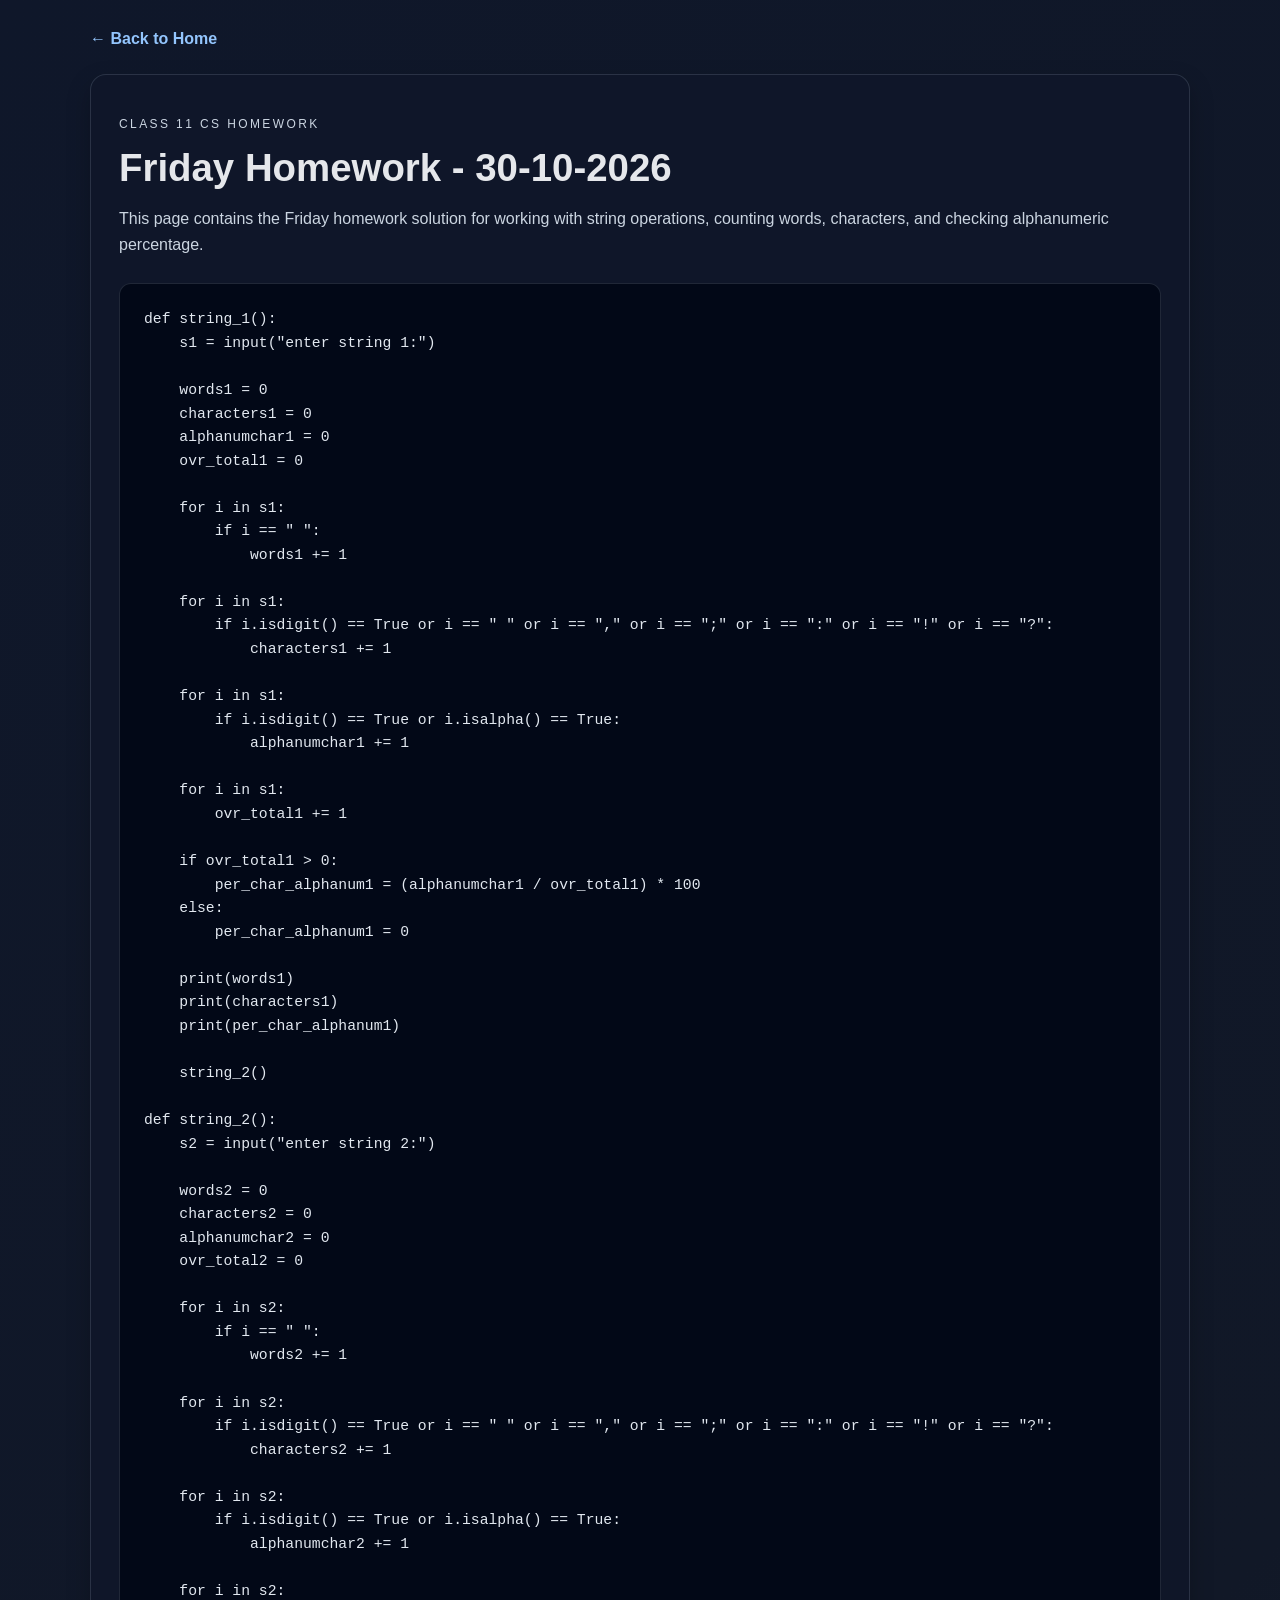
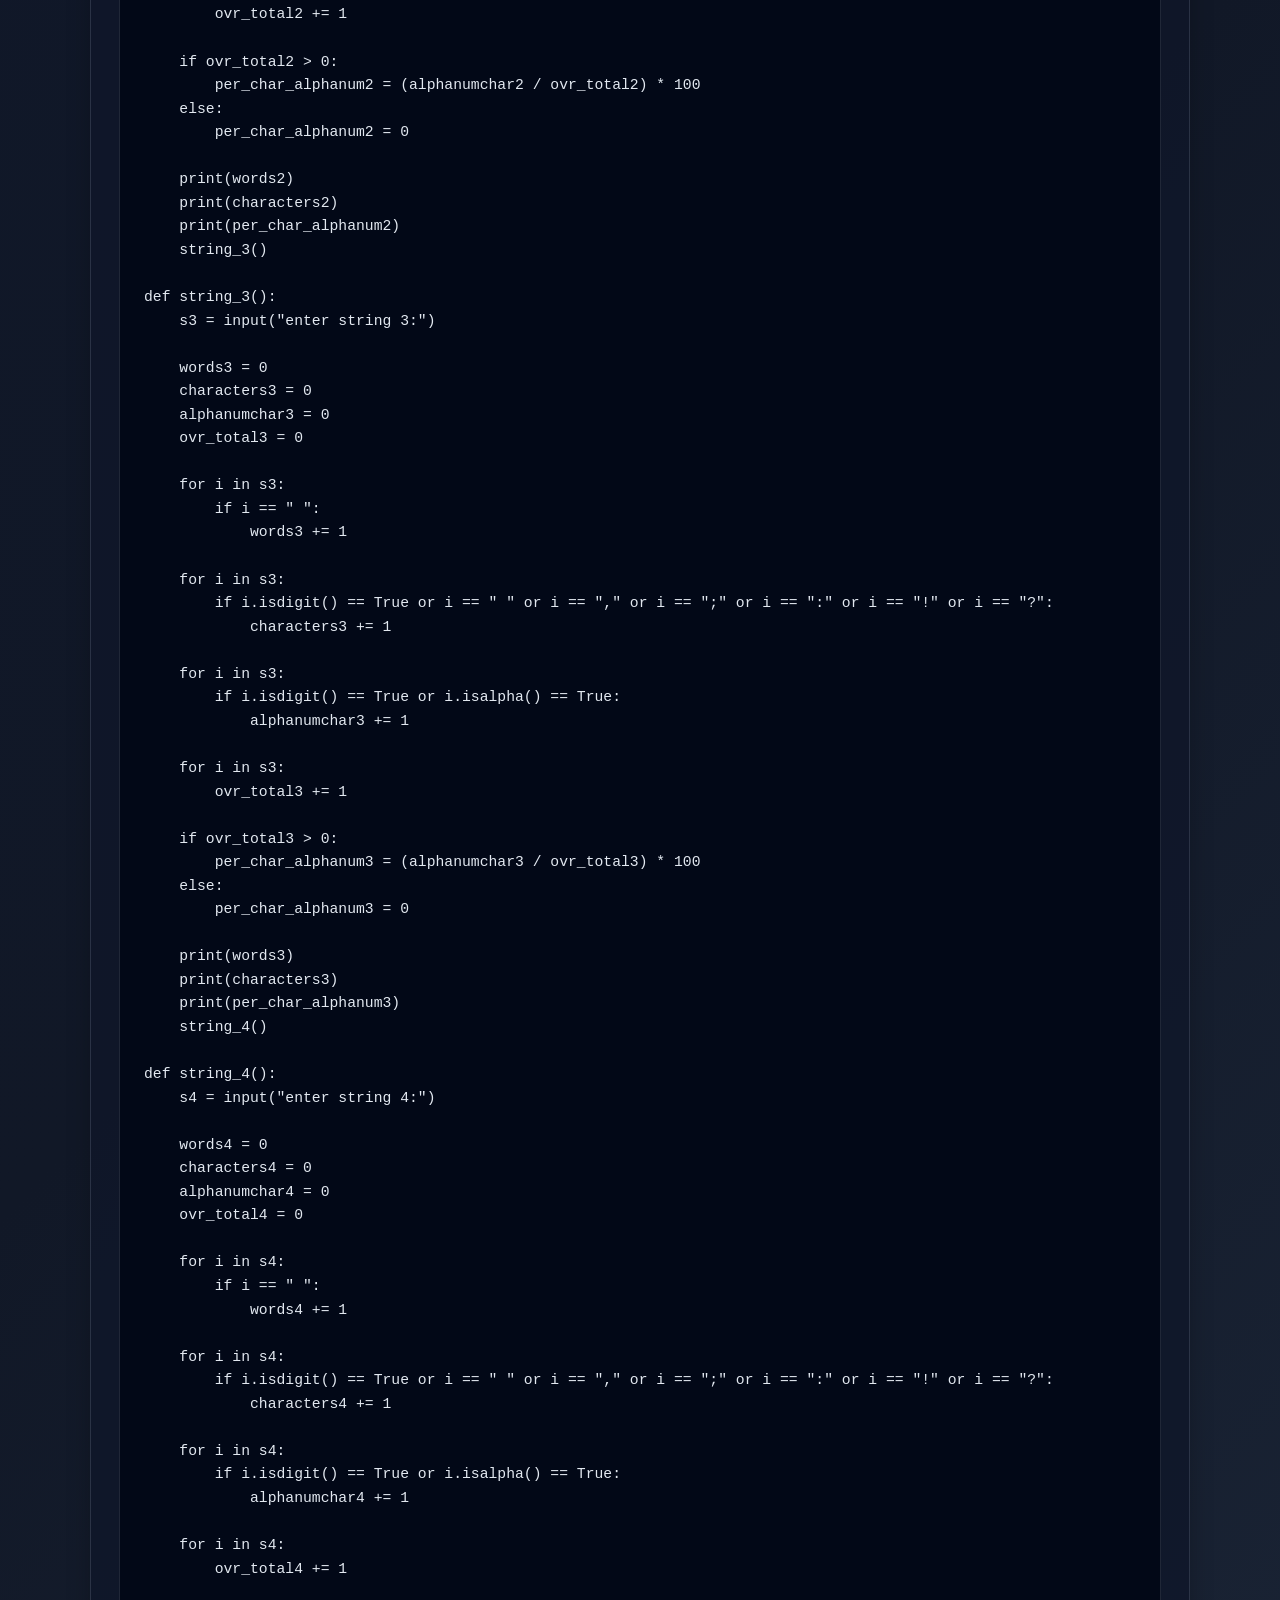
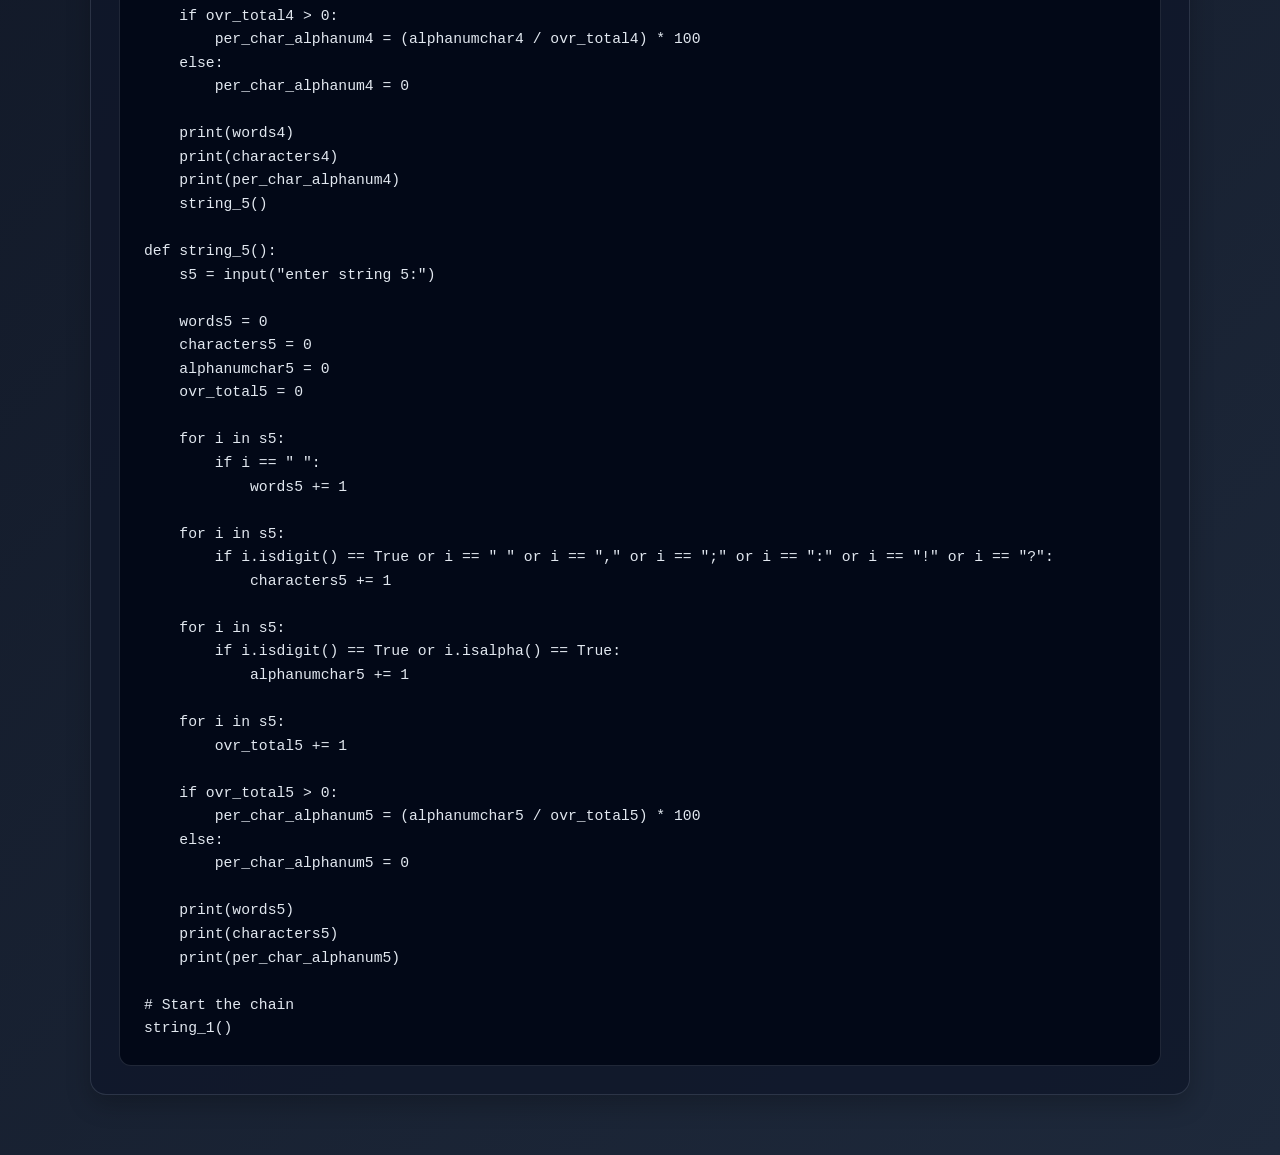
==== pages/2026-10-30.html @ b0fc4aa6 "Create a homework archive website with a dated page for the Friday assignment and a landing page for" ====
<!DOCTYPE html>
<html lang="en">
<head>
  <meta charset="UTF-8" />
  <meta name="viewport" content="width=device-width, initial-scale=1.0" />
  <title>Friday Homework - 30-10-2026</title>
  <link rel="stylesheet" href="../style.css" />
</head>
<body>
  <main class="page">
    <nav class="topbar">
      <a href="../index.html">← Back to Home</a>
    </nav>

    <article class="assignment">
      <p class="eyebrow">Class 11 CS Homework</p>
      <h1>Friday Homework - 30-10-2026</h1>
      <p>
        This page contains the Friday homework solution for working with string operations,
        counting words, characters, and checking alphanumeric percentage.
      </p>

      <div class="code-box">
        <pre><code>def string_1():
    s1 = input("enter string 1:")

    words1 = 0
    characters1 = 0
    alphanumchar1 = 0
    ovr_total1 = 0

    for i in s1:
        if i == " ":
            words1 += 1

    for i in s1:
        if i.isdigit() == True or i == " " or i == "," or i == ";" or i == ":" or i == "!" or i == "?":
            characters1 += 1

    for i in s1:
        if i.isdigit() == True or i.isalpha() == True:
            alphanumchar1 += 1

    for i in s1:
        ovr_total1 += 1

    if ovr_total1 > 0:
        per_char_alphanum1 = (alphanumchar1 / ovr_total1) * 100
    else:
        per_char_alphanum1 = 0

    print(words1)
    print(characters1)
    print(per_char_alphanum1)

    string_2()

def string_2():
    s2 = input("enter string 2:")

    words2 = 0
    characters2 = 0
    alphanumchar2 = 0
    ovr_total2 = 0

    for i in s2:
        if i == " ":
            words2 += 1

    for i in s2:
        if i.isdigit() == True or i == " " or i == "," or i == ";" or i == ":" or i == "!" or i == "?":
            characters2 += 1

    for i in s2:
        if i.isdigit() == True or i.isalpha() == True:
            alphanumchar2 += 1

    for i in s2:
        ovr_total2 += 1

    if ovr_total2 > 0:
        per_char_alphanum2 = (alphanumchar2 / ovr_total2) * 100
    else:
        per_char_alphanum2 = 0

    print(words2)
    print(characters2)
    print(per_char_alphanum2)
    string_3()

def string_3():
    s3 = input("enter string 3:")

    words3 = 0
    characters3 = 0
    alphanumchar3 = 0
    ovr_total3 = 0

    for i in s3:
        if i == " ":
            words3 += 1

    for i in s3:
        if i.isdigit() == True or i == " " or i == "," or i == ";" or i == ":" or i == "!" or i == "?":
            characters3 += 1

    for i in s3:
        if i.isdigit() == True or i.isalpha() == True:
            alphanumchar3 += 1

    for i in s3:
        ovr_total3 += 1

    if ovr_total3 > 0:
        per_char_alphanum3 = (alphanumchar3 / ovr_total3) * 100
    else:
        per_char_alphanum3 = 0

    print(words3)
    print(characters3)
    print(per_char_alphanum3)
    string_4()

def string_4():
    s4 = input("enter string 4:")

    words4 = 0
    characters4 = 0
    alphanumchar4 = 0
    ovr_total4 = 0

    for i in s4:
        if i == " ":
            words4 += 1

    for i in s4:
        if i.isdigit() == True or i == " " or i == "," or i == ";" or i == ":" or i == "!" or i == "?":
            characters4 += 1

    for i in s4:
        if i.isdigit() == True or i.isalpha() == True:
            alphanumchar4 += 1

    for i in s4:
        ovr_total4 += 1

    if ovr_total4 > 0:
        per_char_alphanum4 = (alphanumchar4 / ovr_total4) * 100
    else:
        per_char_alphanum4 = 0

    print(words4)
    print(characters4)
    print(per_char_alphanum4)
    string_5()

def string_5():
    s5 = input("enter string 5:")

    words5 = 0
    characters5 = 0
    alphanumchar5 = 0
    ovr_total5 = 0

    for i in s5:
        if i == " ":
            words5 += 1

    for i in s5:
        if i.isdigit() == True or i == " " or i == "," or i == ";" or i == ":" or i == "!" or i == "?":
            characters5 += 1

    for i in s5:
        if i.isdigit() == True or i.isalpha() == True:
            alphanumchar5 += 1

    for i in s5:
        ovr_total5 += 1

    if ovr_total5 > 0:
        per_char_alphanum5 = (alphanumchar5 / ovr_total5) * 100
    else:
        per_char_alphanum5 = 0

    print(words5)
    print(characters5)
    print(per_char_alphanum5)

# Start the chain
string_1()
</code></pre>
      </div>
    </article>
  </main>
</body>
</html>
---- style.css ----
body {
  margin: 0;
  font-family: Arial, Helvetica, sans-serif;
  background: linear-gradient(135deg, #0f172a, #111827, #1e293b);
  color: #e5e7eb;
}

* {
  box-sizing: border-box;
}

.container {
  width: min(1100px, 90%);
  margin: 0 auto;
}

.hero {
  padding: 80px 0 40px;
  text-align: center;
  background: rgba(15, 23, 42, 0.7);
  border-bottom: 1px solid rgba(148, 163, 184, 0.2);
}

.eyebrow {
  text-transform: uppercase;
  letter-spacing: 0.2em;
  font-size: 0.75rem;
  color: #93c5fd;
  margin-bottom: 12px;
}

.hero h1 {
  font-size: clamp(2.2rem, 4vw, 4rem);
  margin: 0;
}

.subtitle {
  color: #cbd5e1;
  font-size: 1.05rem;
  margin-top: 12px;
}

.grid {
  display: grid;
  grid-template-columns: repeat(auto-fit, minmax(220px, 1fr));
  gap: 20px;
  padding: 30px 0 60px;
}

.card {
  display: block;
  background: rgba(15, 23, 42, 0.8);
  border: 1px solid rgba(148, 163, 184, 0.25);
  border-radius: 16px;
  padding: 24px;
  text-decoration: none;
  color: #f8fafc;
  transition: transform 0.2s ease, border-color 0.2s ease;
  box-shadow: 0 8px 18px rgba(0, 0, 0, 0.2);
}

.card:hover {
  transform: translateY(-3px);
  border-color: #60a5fa;
}

.tag {
  display: inline-block;
  background: #1d4ed8;
  color: white;
  border-radius: 999px;
  font-size: 0.72rem;
  padding: 6px 10px;
  margin-bottom: 12px;
}

.card h2 {
  margin: 0 0 8px;
  font-size: 1.6rem;
}

.card p {
  margin: 0;
  color: #cbd5e1;
  line-height: 1.5;
}

.page {
  width: min(1100px, 90%);
  margin: 0 auto;
  padding: 30px 0 60px;
}

.topbar {
  margin-bottom: 26px;
}

.topbar a {
  color: #93c5fd;
  text-decoration: none;
  font-weight: bold;
}

.assignment {
  background: rgba(15, 23, 42, 0.8);
  border: 1px solid rgba(148, 163, 184, 0.2);
  border-radius: 16px;
  padding: 28px;
  box-shadow: 0 10px 24px rgba(0, 0, 0, 0.22);
}

.assignment h1 {
  margin-top: 8px;
  margin-bottom: 12px;
  font-size: clamp(2rem, 3vw, 3rem);
}

.assignment p {
  color: #cbd5e1;
  line-height: 1.6;
}

.code-box {
  margin-top: 26px;
  background: #020817;
  border-radius: 12px;
  border: 1px solid rgba(148, 163, 184, 0.2);
  overflow-x: auto;
}

code, pre {
  font-family: "Consolas", "Monaco", monospace;
  font-size: 0.92rem;
  line-height: 1.6;
}

pre {
  margin: 0;
  padding: 24px;
  color: #e2e8f0;
  white-space: pre-wrap;
  word-wrap: break-word;
}
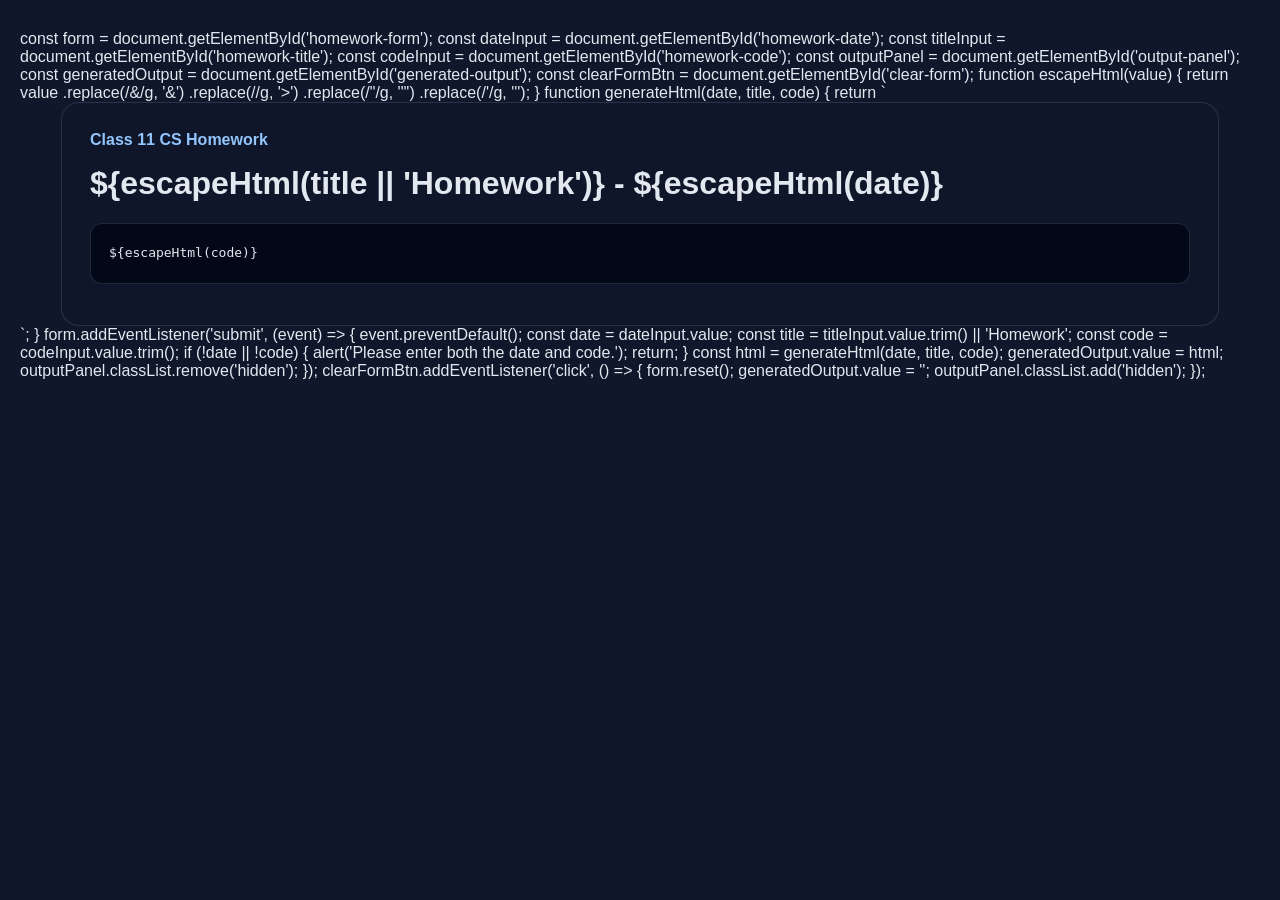
==== commit f18fb7c6: "Set up a browser-based homework generator that builds the final HTML for each daily page, with instr" ====
--- a/pages/2026-10-30.html
+++ b/pages/2026-10-30.html
@@ -1,196 +1,94 @@
-<!DOCTYPE html>
+const form = document.getElementById('homework-form');
+const dateInput = document.getElementById('homework-date');
+const titleInput = document.getElementById('homework-title');
+const codeInput = document.getElementById('homework-code');
+const outputPanel = document.getElementById('output-panel');
+const generatedOutput = document.getElementById('generated-output');
+const clearFormBtn = document.getElementById('clear-form');
+
+function escapeHtml(value) {
+  return value
+    .replace(/&/g, '&amp;')
+    .replace(/</g, '&lt;')
+    .replace(/>/g, '&gt;')
+    .replace(/"/g, '&quot;')
+    .replace(/'/g, '&#039;');
+}
+
+function generateHtml(date, title, code) {
+  return `<!DOCTYPE html>
 <html lang="en">
 <head>
   <meta charset="UTF-8" />
   <meta name="viewport" content="width=device-width, initial-scale=1.0" />
-  <title>Friday Homework - 30-10-2026</title>
-  <link rel="stylesheet" href="../style.css" />
+  <title>${escapeHtml(title || 'Homework')} - ${escapeHtml(date)}</title>
+  <style>
+    body {
+      margin: 0;
+      font-family: Arial, Helvetica, sans-serif;
+      background: #0f172a;
+      color: #e2e8f0;
+      padding: 30px 20px;
+    }
+    .container {
+      max-width: 1100px;
+      margin: 0 auto;
+      background: rgba(15, 23, 42, 0.8);
+      border: 1px solid rgba(148, 163, 184, 0.2);
+      border-radius: 18px;
+      padding: 28px;
+    }
+    h1 {
+      margin-top: 0;
+      font-size: 2rem;
+    }
+    .meta {
+      color: #93c5fd;
+      font-weight: bold;
+      margin-bottom: 16px;
+    }
+    pre {
+      background: #020817;
+      color: #e2e8f0;
+      border-radius: 12px;
+      padding: 18px;
+      overflow-x: auto;
+      white-space: pre-wrap;
+      word-wrap: break-word;
+      line-height: 1.7;
+      border: 1px solid rgba(148, 163, 184, 0.2);
+    }
+  </style>
 </head>
 <body>
-  <main class="page">
-    <nav class="topbar">
-      <a href="../index.html">← Back to Home</a>
-    </nav>
+  <div class="container">
+    <div class="meta">Class 11 CS Homework</div>
+    <h1>${escapeHtml(title || 'Homework')} - ${escapeHtml(date)}</h1>
+    <pre><code>${escapeHtml(code)}</code></pre>
+  </div>
+</body>
+</html>`;
+}
 
-    <article class="assignment">
-      <p class="eyebrow">Class 11 CS Homework</p>
-      <h1>Friday Homework - 30-10-2026</h1>
-      <p>
-        This page contains the Friday homework solution for working with string operations,
-        counting words, characters, and checking alphanumeric percentage.
-      </p>
+form.addEventListener('submit', (event) => {
+  event.preventDefault();
 
-      <div class="code-box">
-        <pre><code>def string_1():
-    s1 = input("enter string 1:")
+  const date = dateInput.value;
+  const title = titleInput.value.trim() || 'Homework';
+  const code = codeInput.value.trim();
 
-    words1 = 0
-    characters1 = 0
-    alphanumchar1 = 0
-    ovr_total1 = 0
+  if (!date || !code) {
+    alert('Please enter both the date and code.');
+    return;
+  }
 
-    for i in s1:
-        if i == " ":
-            words1 += 1
+  const html = generateHtml(date, title, code);
+  generatedOutput.value = html;
+  outputPanel.classList.remove('hidden');
+});
 
-    for i in s1:
-        if i.isdigit() == True or i == " " or i == "," or i == ";" or i == ":" or i == "!" or i == "?":
-            characters1 += 1
-
-    for i in s1:
-        if i.isdigit() == True or i.isalpha() == True:
-            alphanumchar1 += 1
-
-    for i in s1:
-        ovr_total1 += 1
-
-    if ovr_total1 > 0:
-        per_char_alphanum1 = (alphanumchar1 / ovr_total1) * 100
-    else:
-        per_char_alphanum1 = 0
-
-    print(words1)
-    print(characters1)
-    print(per_char_alphanum1)
-
-    string_2()
-
-def string_2():
-    s2 = input("enter string 2:")
-
-    words2 = 0
-    characters2 = 0
-    alphanumchar2 = 0
-    ovr_total2 = 0
-
-    for i in s2:
-        if i == " ":
-            words2 += 1
-
-    for i in s2:
-        if i.isdigit() == True or i == " " or i == "," or i == ";" or i == ":" or i == "!" or i == "?":
-            characters2 += 1
-
-    for i in s2:
-        if i.isdigit() == True or i.isalpha() == True:
-            alphanumchar2 += 1
-
-    for i in s2:
-        ovr_total2 += 1
-
-    if ovr_total2 > 0:
-        per_char_alphanum2 = (alphanumchar2 / ovr_total2) * 100
-    else:
-        per_char_alphanum2 = 0
-
-    print(words2)
-    print(characters2)
-    print(per_char_alphanum2)
-    string_3()
-
-def string_3():
-    s3 = input("enter string 3:")
-
-    words3 = 0
-    characters3 = 0
-    alphanumchar3 = 0
-    ovr_total3 = 0
-
-    for i in s3:
-        if i == " ":
-            words3 += 1
-
-    for i in s3:
-        if i.isdigit() == True or i == " " or i == "," or i == ";" or i == ":" or i == "!" or i == "?":
-            characters3 += 1
-
-    for i in s3:
-        if i.isdigit() == True or i.isalpha() == True:
-            alphanumchar3 += 1
-
-    for i in s3:
-        ovr_total3 += 1
-
-    if ovr_total3 > 0:
-        per_char_alphanum3 = (alphanumchar3 / ovr_total3) * 100
-    else:
-        per_char_alphanum3 = 0
-
-    print(words3)
-    print(characters3)
-    print(per_char_alphanum3)
-    string_4()
-
-def string_4():
-    s4 = input("enter string 4:")
-
-    words4 = 0
-    characters4 = 0
-    alphanumchar4 = 0
-    ovr_total4 = 0
-
-    for i in s4:
-        if i == " ":
-            words4 += 1
-
-    for i in s4:
-        if i.isdigit() == True or i == " " or i == "," or i == ";" or i == ":" or i == "!" or i == "?":
-            characters4 += 1
-
-    for i in s4:
-        if i.isdigit() == True or i.isalpha() == True:
-            alphanumchar4 += 1
-
-    for i in s4:
-        ovr_total4 += 1
-
-    if ovr_total4 > 0:
-        per_char_alphanum4 = (alphanumchar4 / ovr_total4) * 100
-    else:
-        per_char_alphanum4 = 0
-
-    print(words4)
-    print(characters4)
-    print(per_char_alphanum4)
-    string_5()
-
-def string_5():
-    s5 = input("enter string 5:")
-
-    words5 = 0
-    characters5 = 0
-    alphanumchar5 = 0
-    ovr_total5 = 0
-
-    for i in s5:
-        if i == " ":
-            words5 += 1
-
-    for i in s5:
-        if i.isdigit() == True or i == " " or i == "," or i == ";" or i == ":" or i == "!" or i == "?":
-            characters5 += 1
-
-    for i in s5:
-        if i.isdigit() == True or i.isalpha() == True:
-            alphanumchar5 += 1
-
-    for i in s5:
-        ovr_total5 += 1
-
-    if ovr_total5 > 0:
-        per_char_alphanum5 = (alphanumchar5 / ovr_total5) * 100
-    else:
-        per_char_alphanum5 = 0
-
-    print(words5)
-    print(characters5)
-    print(per_char_alphanum5)
-
-# Start the chain
-string_1()
-</code></pre>
-      </div>
-    </article>
-  </main>
-</body>
-</html>
+clearFormBtn.addEventListener('click', () => {
+  form.reset();
+  generatedOutput.value = '';
+  outputPanel.classList.add('hidden');
+});
